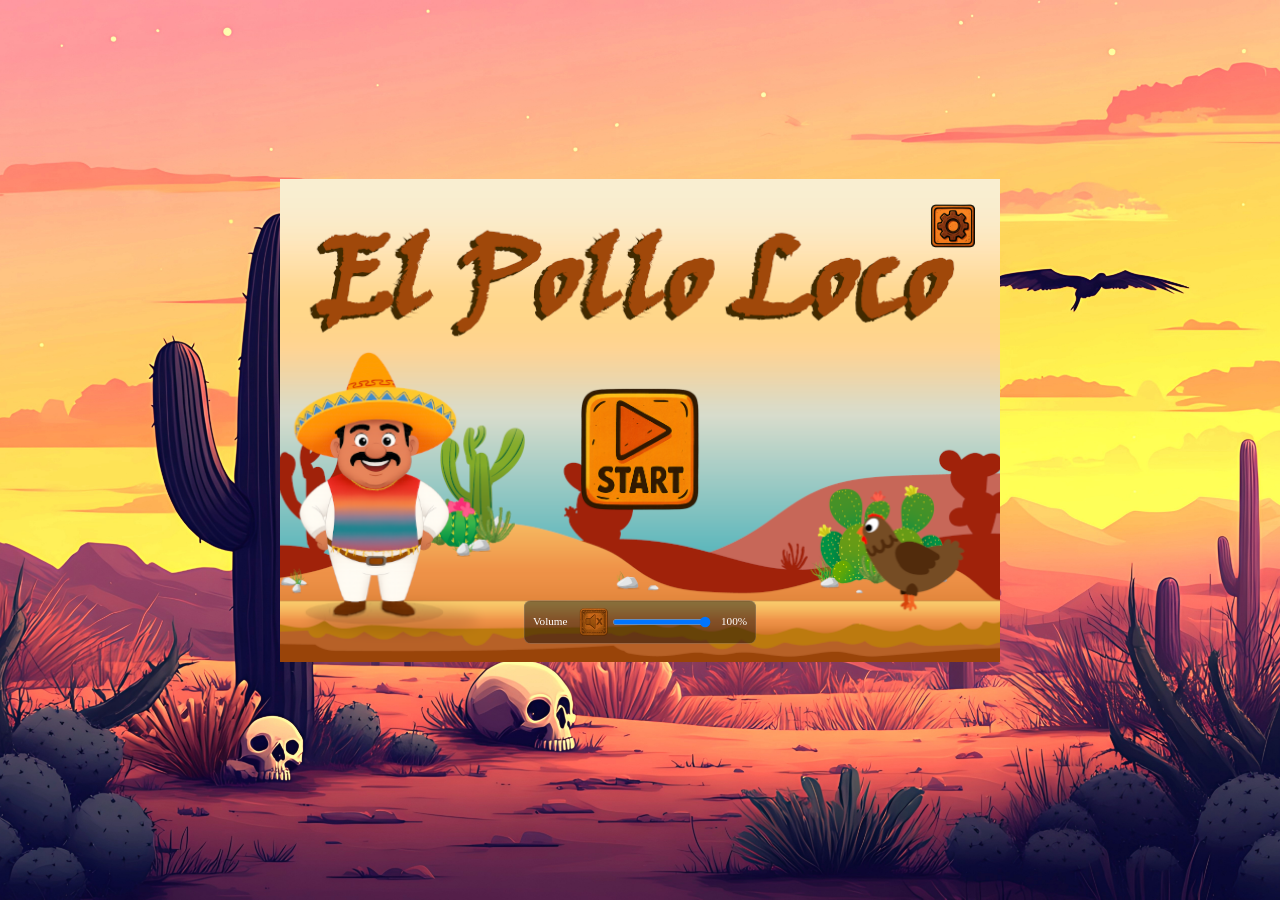
==== index.html @ e1d9c1ba "feat: responsiveness and touch-buttons added and implemented" ====
<!DOCTYPE html>
<html lang="de">
  <head>
    <meta charset="UTF-8" />
    <meta name="viewport" content="width=device-width, initial-scale=1.0" />
    <title>El Pollo Loco</title>
    <link rel="stylesheet" href="./style.css" />
    <link rel="stylesheet" href="./styles/assets.css" />
    <link rel="stylesheet" href="./styles/standard.css" />
    <link rel="stylesheet" href="./styles/fonts.css" />
    <link rel="shortcut icon" href="/assets/icons/pepe.png" type="image/x-icon" />

    <script defer src="./classes/drawable-objects.class.js"></script>
    <script defer src="./classes/movable-objects.class.js"></script>

    <script defer src="./classes/status-bar.class.js"></script>
    <script defer src="./classes/bottle-bar.class.js"></script>
    <script defer src="./classes/coin-hud.class.js"></script>
    <script defer src="./classes/boss-health-bar.class.js"></script>

    <script defer src="./classes/background-objects.class.js"></script>
    <script defer src="./classes/cloud.class.js"></script>
    <script defer src="./classes/birds.class.js"></script>

    <script defer src="./classes/warning-sign.class.js"></script>
    <script defer src="./classes/adventure-sign.class.js"></script>
    <script defer src="./classes/keep-going-sign.class.js"></script>
    <script defer src="./classes/wheel1.class.js"></script>
    <script defer src="./classes/wheel2.class.js"></script>
    <script defer src="./classes/wheelbarrow.class.js"></script>
    <script defer src="./classes/barrel.class.js"></script>
    <script defer src="./classes/lantern-small.class.js"></script>
    <script defer src="./classes/lantern-big.class.js"></script>
    <script defer src="./classes/lantern-big-foreground.class.js"></script>
    <script defer src="./classes/guitar.class.js"></script>
    <script defer src="./classes/skull.class.js"></script>
    <script defer src="./classes/big-sign-legend.class.js"></script>
    <script defer src="./classes/saloon.class.js"></script>

    <script defer src="./classes/character.class.js"></script>
    <script defer src="./classes/chicken.class.js"></script>
    <script defer src="./classes/chick.class.js"></script>
    <script defer src="./classes/endboss.class.js"></script>

    <script defer src="./classes/bottles.class.js"></script>
    <script defer src="./classes/coins.class.js"></script>
    <script defer src="./classes/throwable-objects.class.js"></script>

    <script defer src="./classes/level.class.js"></script>
    <script defer src="./levels/level1.js"></script>

    <script defer src="./classes/world.class.js"></script>
    <script defer src="./classes/keyboard.class.js"></script>
    <script defer src="./script.js"></script>
  </head>
  <body onload="init()">
    <main>
      <div class="canvas_container">
        <canvas id="canvas" width="720" height="480"></canvas>

        <button id="btn-settings-fab" class="settings-fab" aria-label="Settings">
          <img src="assets/buttons/settings.png" alt="Settings" />
        </button>

        <section id="overlay-1" class="overlay_1">
          <div class="overlay-inner">
            <div class="menu-buttons">
              <img id="btn-start" class="menu-btn" src="assets/buttons/start.png" alt="Start" />
            </div>

            <div class="volume-block">
              <span>Volume</span
              ><button id="btn-mute" class="mute-btn" aria-label="Mute/Unmute">
                <img id="icon-mute" src="assets/buttons/mute-off.png" alt="Mute" />
              </button>
              <input id="volume-slider" type="range" min="0" max="100" step="1" />
              <span id="volume-value">100%</span>
            </div>
          </div>
        </section>

        <section id="overlay-settings" class="overlay_settings hidden">
          <div class="settings-inner">
            <h2>Einstellungen</h2>

            <div id="back-row" class="settings-row1 hidden">
              <button id="btn-back-start" class="settings-action">Zurück zum Start</button>
            </div>
            <div class="settings-row">
              <a href="./datenschutz.html" target="_blank" rel="noopener">Datenschutz</a>
              <a href="./impressum.html" target="_blank" rel="noopener">Impressum</a>
            </div>

            <div class="settings-row">
              <button id="btn-close-settings" class="settings-action">Zurück zum Spiel</button>
            </div>
          </div>
        </section>
        <section id="overlay-result" class="overlay_result hidden">
          <div class="result-inner">
            <img id="result-img" alt="Result" />
          </div>
        </section>
        <section id="overlay-rotate" class="overlay_rotate hidden" aria-hidden="true">
          <div class="rotate-inner"></div>
        </section>

        <div id="overlay-buttons" class="hidden">
          <div class="buttons-left">
            <button id="button-left"><img src="assets/buttons/left.png" alt="Move right button" /></button>
            <button id="button-right"><img src="assets/buttons/right.png" alt="Move left button" /></button>
          </div>
          <div class="buttons-right">
            <button id="button-jump"><img src="assets/buttons/jump.png" alt="Jump button" /></button>
            <button id="button-throw"><img src="assets/buttons/throw.png" alt="Throw bottles button" /></button>
          </div>
        </div>
      </div>
      <section class="rotate-overlay" aria-hidden="true">Bitte Gerät drehen</section>
    </main>
  </body>
</html>
---- style.css ----
.main_content_container {
  margin-top: 100px;
  margin-bottom: 60px;
  max-width: 1920px;
}

.impressum_data_protection_container {
  padding: 30px;
  background-color: rgb(148, 111, 1);
}

.nav_content {
  max-width: 1920px;
  width: 100%;
  margin: 0 auto;
  display: flex;
  flex-direction: column;
  padding-left: clamp(5px, 3vw, 40px);
  padding-right: clamp(5px, 3vw, 40px);
}

.footer_content {
  max-width: 1920px;
  width: 100%;
  margin: 0 auto;
  display: flex;
  justify-content: space-between;
  align-items: center;
  padding-left: clamp(5px, 3vw, 40px);
  padding-right: clamp(5px, 3vw, 40px);
}

.footer_links {
  display: flex;
  flex-direction: column;
}

.canvas_container {
  position: relative;
}

.overlay_1 {
  position: absolute;
  inset: 0;
  background: url("assets/imgs/5_background/start-background.png");
  background-position: center;
  background-size: 101%;
  z-index: 5;
}

.overlay_1::before {
  content: "";
  position: absolute;
  inset: 0;
}

.overlay-inner {
  position: relative;
  z-index: 1;
  width: 100%;
  height: 100%;
  display: flex;
  flex-direction: column;
  align-items: center;
  justify-content: center;
}

.menu-buttons {
  display: flex;
  align-items: center;
  justify-content: center;
}

.menu-btn {
  margin-top: 200px;
  width: 120px;
  height: auto;
  cursor: pointer;
  user-select: none;
  transition: transform 120ms ease, filter 120ms ease;
}
.menu-btn:hover {
  transform: scale(1.02);
  filter: brightness(1.1);
}
.menu-btn:active {
  transform: translateY(0);
  filter: brightness(0.95);
}

.volume-block {
  display: flex;
  align-items: center;
  gap: 2px;
  padding: 10px 12px;
  background: rgba(0, 0, 0, 0.45);
  border: 1px solid rgba(255, 255, 255, 0.2);
  border-radius: 10px;
  color: #fff;
  font-family: var(--hud-font, "Rye", "Rockwell", serif);
  margin-top: 80px;
  display: inline-flex; /* sorgt für korrektes Zentrieren */
  transform: scale(0.7); /* 50% Größe */
  transform-origin: center;
}

.volume-block > span:first-child {
  min-width: 70px;
  text-align: left;
}

#volume-slider {
  flex: 1 1 2200px;
  min-width: 140px;
}

.hidden {
  display: none;
}

.settings-btn {
  position: absolute;
  top: 12px;
  right: 12px;
  z-index: 8;
  width: 40px;
  height: 40px;
  border: none;
  border-radius: 10px;
  background: rgba(0, 0, 0, 0.45);
  color: #fff;
  font-size: 20px;
  line-height: 40px;
  cursor: pointer;
  display: flex;
  align-items: center;
  justify-content: center;
  transition: transform 0.12s ease, filter 0.12s ease, background 0.12s ease;
}

.settings-btn:hover {
  transform: translateY(-1px);
  filter: brightness(1.1);
}

.settings-btn:active {
  transform: scale(1.05);
  filter: brightness(0.95);
}

.settings-btn img {
  width: 100%;
  height: 100%;
  object-fit: contain;
}

.settings-inner {
  min-width: 260px;
  display: flex;
  flex-direction: column;
  gap: 12px;
  align-items: center;
  padding: 16px 18px;
  background: rgba(0, 0, 0, 0.7);
  border: 1px solid rgba(255, 255, 255, 0.2);
  border-radius: 12px;
  color: #fff;
  font-family: var(--hud-font, "Rye", "Rockwell", serif);
}

.menu-link {
  width: 100%;
  padding: 10px 14px;
  border: 1px solid rgba(255, 255, 255, 0.25);
  border-radius: 10px;
  background: rgba(255, 255, 255, 0.08);
  color: #fff;
  cursor: pointer;
  text-align: center;
}
.menu-link.subtle {
  background: transparent;
  border-color: rgba(255, 255, 255, 0.15);
}
.menu-link:hover {
  filter: brightness(1.1);
}

.legal-links {
  display: flex;
  gap: 12px;
  align-items: center;
  justify-content: center;
}
.legal-links a {
  color: #fff;
  text-decoration: underline;
  opacity: 0.9;
}
.legal-links a:hover {
  opacity: 1;
}

.settings-fab {
  position: absolute;
  top: 22px;
  right: 22px;
  width: 50px;
  height: 50px;
  padding: 0;
  border: none;
  background: transparent;
  cursor: pointer;
  z-index: 25;
}

.settings-fab:hover {
  transform: scale(1.05);
  filter: brightness(1.1);
}

.settings-fab img {
  width: 100%;
  height: 100%;
  display: block;
  pointer-events: none;
}

.overlay_settings {
  position: absolute;
  inset: 0;
  display: grid;
  place-items: center;
  background: rgba(0, 0, 0, 0.45);
  z-index: 40;
}
.overlay_settings.hidden {
  display: none;
}

.settings-inner {
  background-image: url("assets/imgs/extras/setting-background.png");
  min-width: 280px;
  padding: 16px 18px;
  border-radius: 12px;
  background: rgba(20, 18, 16, 0.85);
  color: #fff;
  border: 1px solid rgba(255, 255, 255, 0.15);
  font-family: var(--hud-font, "Rye", "Rockwell", serif);
  display: grid;
  gap: 12px;
}

.settings-row {
  display: flex;
  gap: 16px;
  justify-content: center;
}

.settings-row button:hover {
  transform: scale(1.05);
}

.settings-row1 button:hover {
  transform: scale(1.05);
}

.settings-row1 {
  display: flex;
  flex-direction: column;
  gap: 16px;
  justify-content: center;
  align-items: center;
}

.settings-action {
  padding: 8px 14px;
  border-radius: 10px;
  border: 1px solid rgba(255, 255, 255, 0.2);
  background: rgba(255, 255, 255, 0.06);
  color: #fff;
  cursor: pointer;
}
.hidden {
  display: none;
}

.overlay_result {
  position: absolute;
  inset: 0;
  display: grid;
  place-items: center;
  z-index: 999;
  pointer-events: none;
  background: rgba(0, 0, 0, 0.25);
}

.overlay_result .result-inner {
  display: grid;
  place-items: center;
}

.overlay_result .result-inner img {
  width: 0;
  opacity: 0;
  transform: scale(0.6);
}

.overlay_result.show .result-inner img {
  width: 420px;
  max-width: 80vw;
  height: auto;
  animation: result-pop 320ms ease-out forwards;
}

@keyframes result-pop {
  0% {
    opacity: 0;
    transform: scale(0.6);
  }
  60% {
    opacity: 1;
    transform: scale(1.06);
  }
  100% {
    opacity: 1;
    transform: scale(1);
  }
}

.hidden {
  display: none !important;
}

.mute-btn {
  width: 40px;
  height: 40px;
  background: transparent;
  border: none;
  padding: 0;
  display: grid;
  place-items: center;
  cursor: pointer;
  transition: transform 120ms ease, filter 120ms ease;
}

.mute-btn:hover {
  transform: translateY(-1px);
  filter: brightness(1.1);
}
.mute-btn:active {
  transform: translateY(0);
  filter: brightness(0.95);
}

.mute-btn img {
  width: 30px;
  height: 30px;
  transform: scale(1.6);
  margin-right: 18px;
  transform-origin: center;
  pointer-events: none;
}

#volume-value {
  min-width: 50px;
  text-align: right;
}

#overlay-buttons {
  display: flex;
  flex-direction: row;
  justify-content: space-between;
  align-items: flex-end;
  position: absolute;
  top: 0;
  left: 0;
  width: 100%;
  height: 100%;
  z-index: 11;
}

.buttons-left {
  display: flex;
  flex-direction: row;
  align-items: center;
  justify-content: flex-start;
  padding-left: 30px;
  gap: 40px;
  opacity: 0.5;
}

.buttons-right {
  display: flex;
  flex-direction: row;
  align-items: center;
  justify-content: flex-end;
  padding-right: 48px;
  gap: 40px;
  opacity: 0.5;
}

/* --- Rotate-Hinweis (nur auf Touch-Geräten im Hochformat) --- */
.rotate-overlay {
  display: none;
}

/* Portrait: nur der Dreh-Hinweis, Spiel ausblenden */
@media (orientation: portrait) and (max-width: 1024px) {
  .rotate-overlay {
    position: fixed;
    inset: 0;
    display: flex;
    align-items: center;
    justify-content: center;
    padding: 24px;
    background: #000;
    color: #fff;
    z-index: 10000;
    text-align: center;
    font-family: var(--hud-font, "Rye", "Rockwell", serif);
    font-size: clamp(18px, 4vw, 28px);
  }
  .canvas_container {
    display: none !important;
  }
}

/* Landscape (Mobile/Tablet): Vollbild quetschen */
@media (orientation: landscape) and (max-width: 1024px) {
  html,
  body {
    margin: 0;
    height: 100%;
    overflow: hidden;
    background: #000;
  }

  .canvas_container {
    position: fixed;
    inset: 0;
    display: grid;
    place-items: center;
    background: #000;
  }

  /* Canvas vollflächig (verzerren erlaubt) */
  #canvas {
    width: 100vw;
    height: 100vh;
    display: block;
    object-fit: fill;
  }

  /* Start-Overlay vollflächig + Hintergrund STRETCHEN */
  .overlay_1 {
    position: absolute;
    inset: 0;
    background-size: 100% 100%; /* statt 101% -> wirklich „reinquetschen“ */
  }

  /* UI im Start-Overlay proportional STRETCHEN auf 720x480-Layout */
  .overlay-inner {
    transform-origin: center;
    transform: scaleX(calc(100vw / 720)) scaleY(calc(100vh / 480));
  }

  /* Settings-/Result-Overlays deckungsgleich zum Canvas */
  .overlay_settings,
  .overlay_result {
    position: absolute;
    inset: 0;
  }
}

#overlay-buttons button {
  touch-action: none;
  user-select: none;
}
---- styles/assets.css ----
h1 {
  text-align: center;
}

h2 {
  text-align: center;
}

.nav_content p {
  color: white;
}

.footer_content p,
.footer_content a {
  color: white;
}

.impressum_data_protection_container h2 {
  margin-top: 50px;
  margin-bottom: 20px;
}

.impressum_data_protection_container h3 {
  margin-top: 50px;
  margin-bottom: 20px;
}

#overlay-buttons button {
  width: 55px;
  height: 55px;
  background: transparent;
  border: none;
}

#overlay-buttons img {
  width: 55px;
  height: 55px;
  cursor: pointer;
}

#overlay-buttons img:hover {
  transform: scale(1.1);
}

#button-left,
#button-throw {
  margin-bottom: 50px;
}
---- styles/standard.css ----
* {
  box-sizing: border-box;
  margin: 0;
  scroll-behavior: smooth;
}

body {
  background-image: url(../assets/imgs/5_background/big-background.jpg);
  background-size: cover;
  background-position: center;
  margin: 0;
  display: flex;
  min-height: 100vh;
  display: flex;
  flex-direction: column;
  justify-content: center;
  align-items: center;
  padding-bottom: 60px;
  font-family: "ubuntu", sans-serif;
}

a {
  text-decoration: none;
  color: rgb(255, 255, 255);
}

a:hover {
  text-decoration: underline;
}

nav {
  display: flex;
  position: fixed;
  justify-content: space-between;
  align-items: center;
  width: 100%;
  top: 0;
  left: 0;
  right: 0;
  height: 60px;
  z-index: 10;
  background-color: rgb(125, 71, 0);
}

footer {
  display: flex;
  position: fixed;
  width: 100%;
  bottom: 0;
  left: 0;
  right: 0;
  height: 60px;
  z-index: 10;
  background-color: rgb(125, 71, 0);
}

canvas {
  background-color: black;
}
---- styles/fonts.css ----
@font-face {
  font-family: "ubuntu";
  src: url("../assets/fonts/ubuntu_regular.ttf") format("truetype");
  font-weight: normal;
  font-style: normal;
}
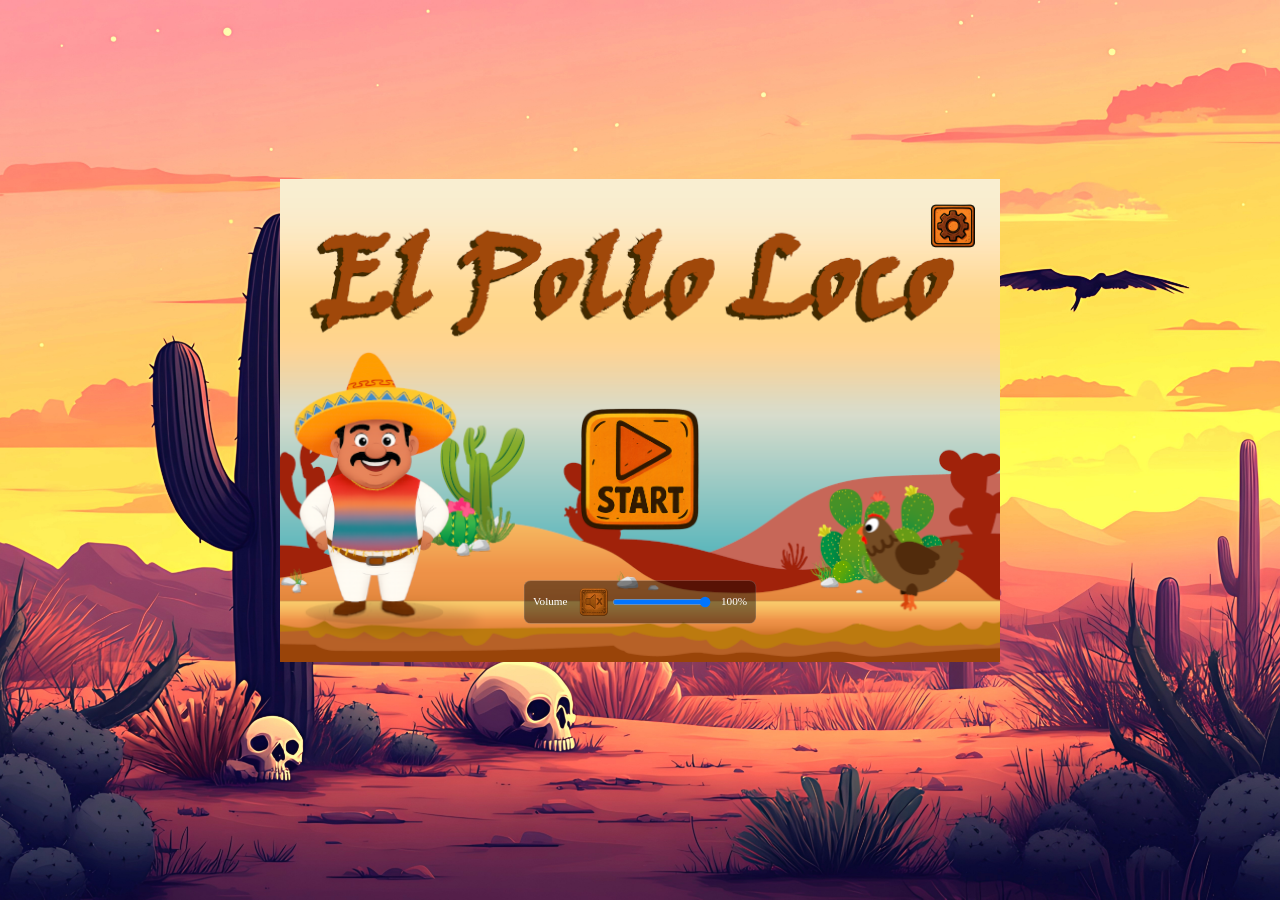
==== commit 35f69c07: "refactor and feat: add docu (JSDoc) for all scripts and classes and cleaned the code." ====
--- a/index.html
+++ b/index.html
@@ -57,17 +57,14 @@
     <main>
       <div class="canvas_container">
         <canvas id="canvas" width="720" height="480"></canvas>
-
         <button id="btn-settings-fab" class="settings-fab" aria-label="Settings">
           <img src="assets/buttons/settings.png" alt="Settings" />
         </button>
-
         <section id="overlay-1" class="overlay_1">
           <div class="overlay-inner">
             <div class="menu-buttons">
               <img id="btn-start" class="menu-btn" src="assets/buttons/start.png" alt="Start" />
             </div>
-
             <div class="volume-block">
               <span>Volume</span
               ><button id="btn-mute" class="mute-btn" aria-label="Mute/Unmute">
@@ -78,11 +75,9 @@
             </div>
           </div>
         </section>
-
         <section id="overlay-settings" class="overlay_settings hidden">
           <div class="settings-inner">
             <h2>Einstellungen</h2>
-
             <div id="back-row" class="settings-row1 hidden">
               <button id="btn-back-start" class="settings-action">Zurück zum Start</button>
             </div>
@@ -104,7 +99,6 @@
         <section id="overlay-rotate" class="overlay_rotate hidden" aria-hidden="true">
           <div class="rotate-inner"></div>
         </section>
-
         <div id="overlay-buttons" class="hidden">
           <div class="buttons-left">
             <button id="button-left"><img src="assets/buttons/left.png" alt="Move right button" /></button>
--- a/style.css
+++ b/style.css
@@ -98,7 +98,7 @@
   border-radius: 10px;
   color: #fff;
   font-family: var(--hud-font, "Rye", "Rockwell", serif);
-  margin-top: 80px;
+  margin-top: 40px;
   display: inline-flex; /* sorgt für korrektes Zentrieren */
   transform: scale(0.7); /* 50% Größe */
   transform-origin: center;
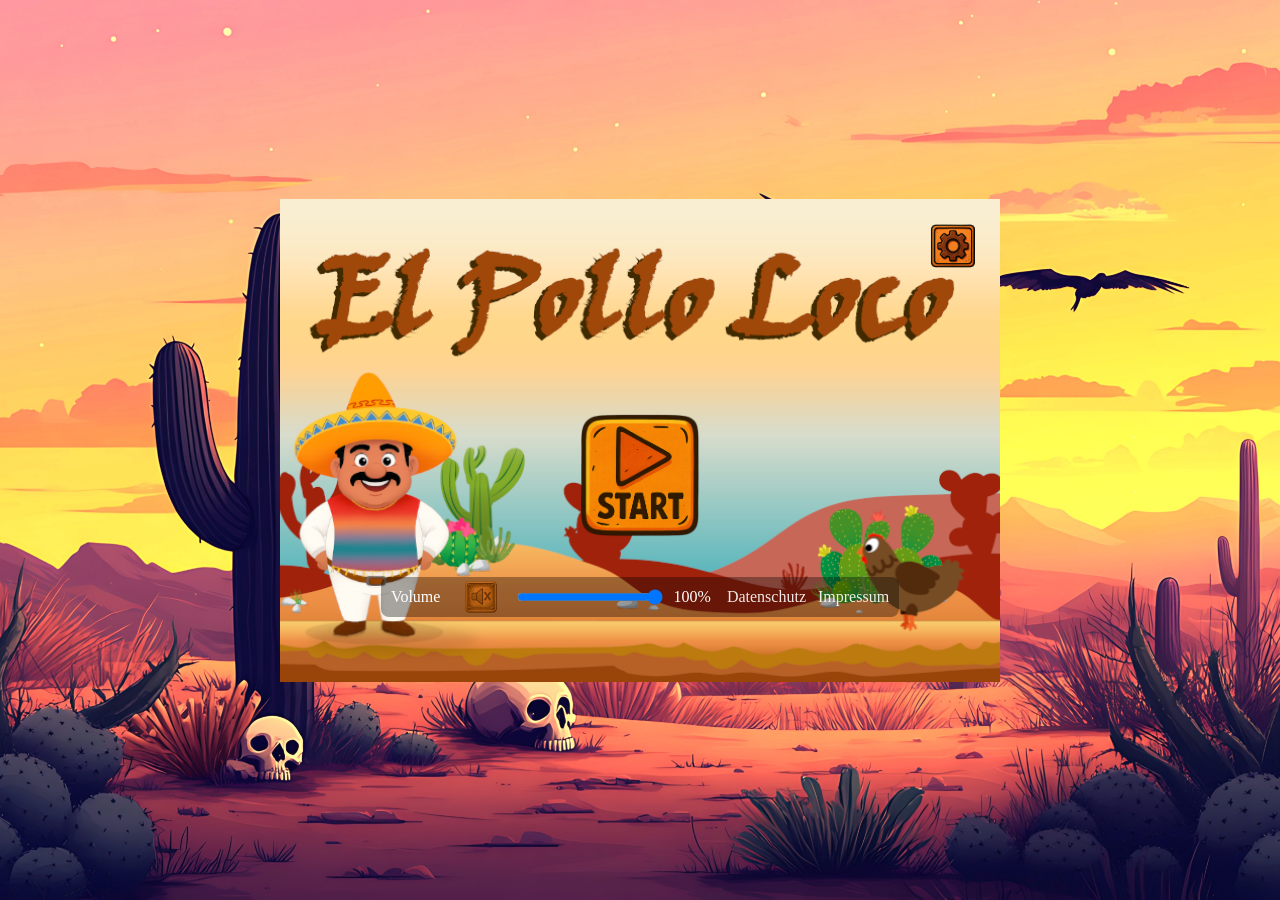
==== commit 103b9a9b: "feat: better collision checking between character and enemies and compl. world freezes after win/los" ====
--- a/index.html
+++ b/index.html
@@ -8,7 +8,7 @@
     <link rel="stylesheet" href="./styles/assets.css" />
     <link rel="stylesheet" href="./styles/standard.css" />
     <link rel="stylesheet" href="./styles/fonts.css" />
-    <link rel="shortcut icon" href="/assets/icons/pepe.png" type="image/x-icon" />
+    <link rel="shortcut icon" href="./assets/icons/pepe.png" type="image/x-icon" />
 
     <script defer src="./classes/drawable-objects.class.js"></script>
     <script defer src="./classes/movable-objects.class.js"></script>
@@ -65,13 +65,19 @@
             <div class="menu-buttons">
               <img id="btn-start" class="menu-btn" src="assets/buttons/start.png" alt="Start" />
             </div>
-            <div class="volume-block">
-              <span>Volume</span
-              ><button id="btn-mute" class="mute-btn" aria-label="Mute/Unmute">
-                <img id="icon-mute" src="assets/buttons/mute-off.png" alt="Mute" />
-              </button>
-              <input id="volume-slider" type="range" min="0" max="100" step="1" />
-              <span id="volume-value">100%</span>
+            <div class="controls-row">
+              <div class="volume-block">
+                <span>Volume</span>
+                <button id="btn-mute" class="mute-btn" aria-label="Mute/Unmute">
+                  <img id="icon-mute" src="assets/buttons/mute-off.png" alt="Mute" />
+                </button>
+                <input id="volume-slider" type="range" min="0" max="100" step="1" />
+                <span id="volume-value">100%</span>
+              </div>
+              <nav class="legal-links" aria-label="Rechtliches">
+                <a href="./datenschutz.html" target="_blank" rel="noopener">Datenschutz</a>
+                <a href="./impressum.html" target="_blank" rel="noopener">Impressum</a>
+              </nav>
             </div>
           </div>
         </section>
@@ -81,24 +87,29 @@
             <div id="back-row" class="settings-row1 hidden">
               <button id="btn-back-start" class="settings-action">Zurück zum Start</button>
             </div>
-            <div class="settings-row">
-              <a href="./datenschutz.html" target="_blank" rel="noopener">Datenschutz</a>
-              <a href="./impressum.html" target="_blank" rel="noopener">Impressum</a>
-            </div>
+
+            <!-- LEGAL-LINKS WAREN HIER – sind jetzt neben dem Volume-Block -->
 
             <div class="settings-row">
               <button id="btn-close-settings" class="settings-action">Zurück zum Spiel</button>
             </div>
           </div>
         </section>
+
         <section id="overlay-result" class="overlay_result hidden">
           <div class="result-inner">
             <img id="result-img" alt="Result" />
+            <div class="result-actions">
+              <button id="btn-result-restart" class="settings-action">Level neu starten</button>
+              <button id="btn-result-start" class="settings-action">Zurück zum Start</button>
+            </div>
           </div>
         </section>
+
         <section id="overlay-rotate" class="overlay_rotate hidden" aria-hidden="true">
           <div class="rotate-inner"></div>
         </section>
+
         <div id="overlay-buttons" class="hidden">
           <div class="buttons-left">
             <button id="button-left"><img src="assets/buttons/left.png" alt="Move right button" /></button>
@@ -110,7 +121,9 @@
           </div>
         </div>
       </div>
+
       <section class="rotate-overlay" aria-hidden="true">Bitte Gerät drehen</section>
     </main>
+     
   </body>
 </html>
--- a/style.css
+++ b/style.css
@@ -7,32 +7,6 @@
 .impressum_data_protection_container {
   padding: 30px;
   background-color: rgb(148, 111, 1);
-}
-
-.nav_content {
-  max-width: 1920px;
-  width: 100%;
-  margin: 0 auto;
-  display: flex;
-  flex-direction: column;
-  padding-left: clamp(5px, 3vw, 40px);
-  padding-right: clamp(5px, 3vw, 40px);
-}
-
-.footer_content {
-  max-width: 1920px;
-  width: 100%;
-  margin: 0 auto;
-  display: flex;
-  justify-content: space-between;
-  align-items: center;
-  padding-left: clamp(5px, 3vw, 40px);
-  padding-right: clamp(5px, 3vw, 40px);
-}
-
-.footer_links {
-  display: flex;
-  flex-direction: column;
 }
 
 .canvas_container {
@@ -72,7 +46,7 @@
 }
 
 .menu-btn {
-  margin-top: 200px;
+  margin-top: 150px;
   width: 120px;
   height: auto;
   cursor: pointer;
@@ -88,20 +62,26 @@
   filter: brightness(0.95);
 }
 
+.controls-row {
+  display: flex;
+  flex-direction: row;
+  align-items: center;
+  gap: 16px;
+  margin-top: 40px;
+  background-color: rgba(0, 0, 0, 0.35);
+  padding-right: 10px;
+  padding-left: 10px;
+  border-radius: 8px;
+}
+
 .volume-block {
   display: flex;
   align-items: center;
-  gap: 2px;
-  padding: 10px 12px;
-  background: rgba(0, 0, 0, 0.45);
-  border: 1px solid rgba(255, 255, 255, 0.2);
-  border-radius: 10px;
-  color: #fff;
+  gap: 8px;
+  color: #ffffff;
   font-family: var(--hud-font, "Rye", "Rockwell", serif);
-  margin-top: 40px;
-  display: inline-flex; /* sorgt für korrektes Zentrieren */
-  transform: scale(0.7); /* 50% Größe */
-  transform-origin: center;
+  flex: 1 1 auto;
+  min-width: 320px;
 }
 
 .volume-block > span:first-child {
@@ -110,7 +90,7 @@
 }
 
 #volume-slider {
-  flex: 1 1 2200px;
+  flex: 1 1 240px;
   min-width: 140px;
 }
 
@@ -190,15 +170,21 @@
   display: flex;
   gap: 12px;
   align-items: center;
-  justify-content: center;
-}
+  white-space: nowrap;
+  flex: 0 0 auto;
+  color: #fff;
+  font-family: var(--hud-font, "Rye", "Rockwell", serif);
+}
+
 .legal-links a {
-  color: #fff;
-  text-decoration: underline;
+  color: #ffffff;
+
   opacity: 0.9;
 }
+
 .legal-links a:hover {
   opacity: 1;
+  text-decoration: underline;
 }
 
 .settings-fab {
@@ -276,8 +262,8 @@
 .settings-action {
   padding: 8px 14px;
   border-radius: 10px;
-  border: 1px solid rgba(255, 255, 255, 0.2);
-  background: rgba(255, 255, 255, 0.06);
+  border: 1px solid rgba(255, 255, 255, 0.25);
+  background: rgba(0, 0, 0, 0.26);
   color: #fff;
   cursor: pointer;
 }
@@ -354,8 +340,8 @@
 }
 
 .mute-btn img {
-  width: 30px;
-  height: 30px;
+  width: 24px;
+  height: 24px;
   transform: scale(1.6);
   margin-right: 18px;
   transform-origin: center;
@@ -363,7 +349,7 @@
 }
 
 #volume-value {
-  min-width: 50px;
+  min-width: 40px;
   text-align: right;
 }
 
@@ -400,12 +386,10 @@
   opacity: 0.5;
 }
 
-/* --- Rotate-Hinweis (nur auf Touch-Geräten im Hochformat) --- */
 .rotate-overlay {
   display: none;
 }
 
-/* Portrait: nur der Dreh-Hinweis, Spiel ausblenden */
 @media (orientation: portrait) and (max-width: 1024px) {
   .rotate-overlay {
     position: fixed;
@@ -426,7 +410,6 @@
   }
 }
 
-/* Landscape (Mobile/Tablet): Vollbild quetschen */
 @media (orientation: landscape) and (max-width: 1024px) {
   html,
   body {
@@ -444,7 +427,6 @@
     background: #000;
   }
 
-  /* Canvas vollflächig (verzerren erlaubt) */
   #canvas {
     width: 100vw;
     height: 100vh;
@@ -452,20 +434,17 @@
     object-fit: fill;
   }
 
-  /* Start-Overlay vollflächig + Hintergrund STRETCHEN */
   .overlay_1 {
     position: absolute;
     inset: 0;
-    background-size: 100% 100%; /* statt 101% -> wirklich „reinquetschen“ */
-  }
-
-  /* UI im Start-Overlay proportional STRETCHEN auf 720x480-Layout */
+    background-size: 100% 100%;
+  }
+
   .overlay-inner {
     transform-origin: center;
     transform: scaleX(calc(100vw / 720)) scaleY(calc(100vh / 480));
   }
 
-  /* Settings-/Result-Overlays deckungsgleich zum Canvas */
   .overlay_settings,
   .overlay_result {
     position: absolute;
@@ -477,3 +456,17 @@
   touch-action: none;
   user-select: none;
 }
+
+.overlay_result.show {
+  pointer-events: auto;
+}
+
+.result-actions {
+  display: flex;
+  gap: 12px;
+  margin-top: 12px;
+}
+
+.result-actions .settings-action:hover {
+  transform: scale(1.05);
+}
--- a/styles/assets.css
+++ b/styles/assets.css
@@ -4,15 +4,6 @@
 
 h2 {
   text-align: center;
-}
-
-.nav_content p {
-  color: white;
-}
-
-.footer_content p,
-.footer_content a {
-  color: white;
 }
 
 .impressum_data_protection_container h2 {
--- a/styles/standard.css
+++ b/styles/standard.css
@@ -15,7 +15,6 @@
   flex-direction: column;
   justify-content: center;
   align-items: center;
-  padding-bottom: 60px;
   font-family: "ubuntu", sans-serif;
 }
 
@@ -28,32 +27,6 @@
   text-decoration: underline;
 }
 
-nav {
-  display: flex;
-  position: fixed;
-  justify-content: space-between;
-  align-items: center;
-  width: 100%;
-  top: 0;
-  left: 0;
-  right: 0;
-  height: 60px;
-  z-index: 10;
-  background-color: rgb(125, 71, 0);
-}
-
-footer {
-  display: flex;
-  position: fixed;
-  width: 100%;
-  bottom: 0;
-  left: 0;
-  right: 0;
-  height: 60px;
-  z-index: 10;
-  background-color: rgb(125, 71, 0);
-}
-
 canvas {
   background-color: black;
 }
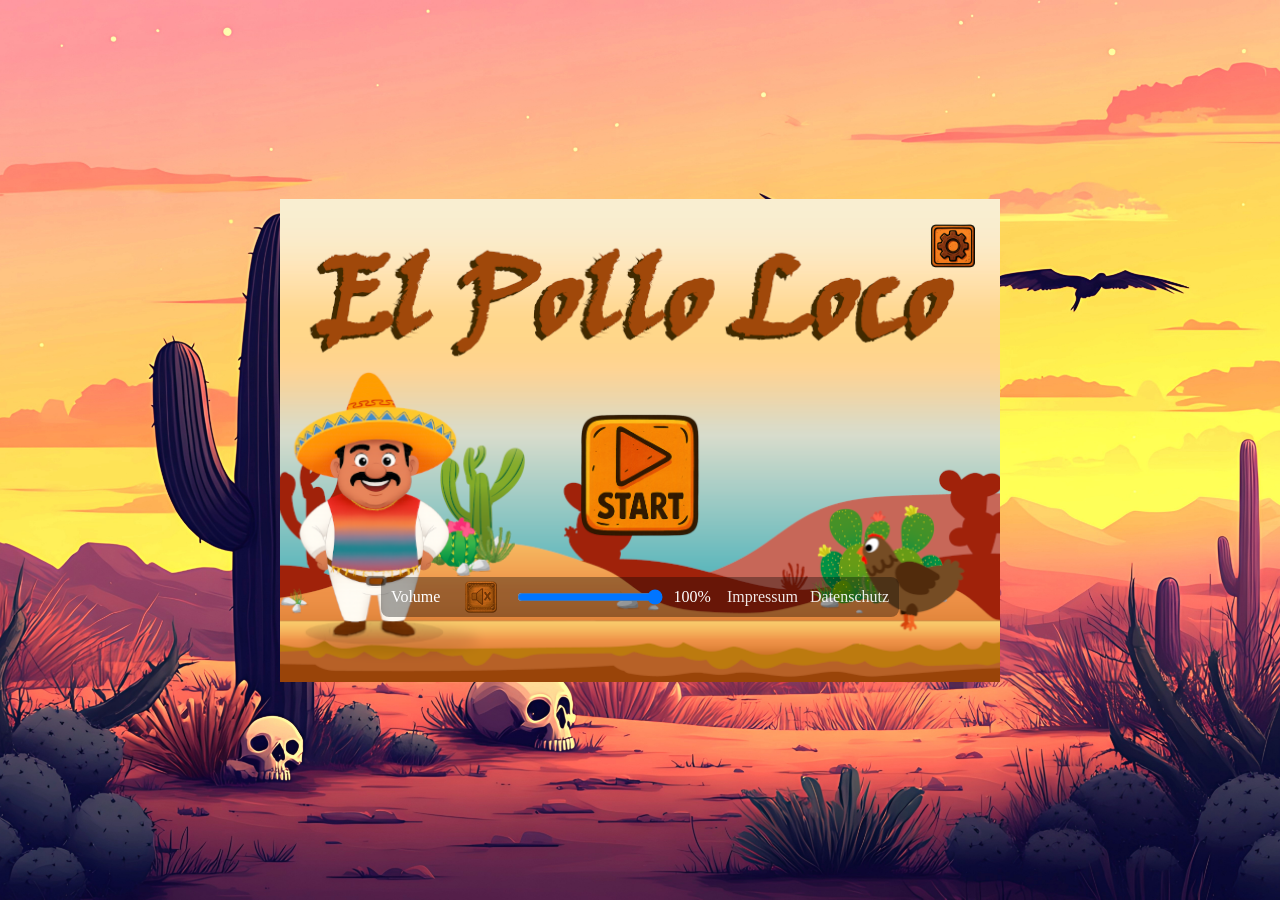
==== commit 5eb8c58d: "refactor: "script.js" cleaned up" ====
--- a/index.html
+++ b/index.html
@@ -8,7 +8,7 @@
     <link rel="stylesheet" href="./styles/assets.css" />
     <link rel="stylesheet" href="./styles/standard.css" />
     <link rel="stylesheet" href="./styles/fonts.css" />
-    <link rel="shortcut icon" href="./assets/icons/pepe.png" type="image/x-icon" />
+    <link rel="icon" type="image/png" href="./assets/icons/pepe.png" />
 
     <script defer src="./classes/drawable-objects.class.js"></script>
     <script defer src="./classes/movable-objects.class.js"></script>
@@ -50,7 +50,7 @@
     <script defer src="./levels/level1.js"></script>
 
     <script defer src="./classes/world.class.js"></script>
-    <script defer src="./classes/keyboard.class.js"></script>
+    <script defer src="./classes/gamekeyboard.class.js"></script>
     <script defer src="./script.js"></script>
   </head>
   <body onload="init()">
@@ -75,8 +75,8 @@
                 <span id="volume-value">100%</span>
               </div>
               <nav class="legal-links" aria-label="Rechtliches">
-                <a href="./datenschutz.html" target="_blank" rel="noopener">Datenschutz</a>
-                <a href="./impressum.html" target="_blank" rel="noopener">Impressum</a>
+                <a href="./impressum.html">Impressum</a>
+                <a href="./datenschutz.html">Datenschutz</a>
               </nav>
             </div>
           </div>
@@ -88,14 +88,20 @@
               <button id="btn-back-start" class="settings-action">Zurück zum Start</button>
             </div>
 
-            <!-- LEGAL-LINKS WAREN HIER – sind jetzt neben dem Volume-Block -->
-
             <div class="settings-row">
               <button id="btn-close-settings" class="settings-action">Zurück zum Spiel</button>
             </div>
           </div>
         </section>
-
+        <section id="overlay-legal" class="overlay_settings hidden" aria-modal="true" role="dialog">
+          <div class="settings-inner legal-inner">
+            <h2 id="legal-title">Rechtliches</h2>
+            <div id="legal-body" class="legal-body">Lädt…</div>
+            <div class="settings-row">
+              <button id="btn-legal-close" class="settings-action">Zurück</button>
+            </div>
+          </div>
+        </section>
         <section id="overlay-result" class="overlay_result hidden">
           <div class="result-inner">
             <img id="result-img" alt="Result" />
--- a/style.css
+++ b/style.css
@@ -229,9 +229,8 @@
   min-width: 280px;
   padding: 16px 18px;
   border-radius: 12px;
-  background: rgba(20, 18, 16, 0.85);
-  color: #fff;
-  border: 1px solid rgba(255, 255, 255, 0.15);
+  background: rgba(116, 33, 0, 0.705);
+  color: #e8c602;
   font-family: var(--hud-font, "Rye", "Rockwell", serif);
   display: grid;
   gap: 12px;
@@ -262,9 +261,8 @@
 .settings-action {
   padding: 8px 14px;
   border-radius: 10px;
-  border: 1px solid rgba(255, 255, 255, 0.25);
-  background: rgba(0, 0, 0, 0.26);
-  color: #fff;
+  background: rgba(116, 33, 0, 0.705);
+  color: #e8c602;
   cursor: pointer;
 }
 .hidden {
@@ -470,3 +468,21 @@
 .result-actions .settings-action:hover {
   transform: scale(1.05);
 }
+
+.legal-inner {
+  width: min(720px, 90vw);
+}
+
+.legal-body {
+  max-height: 60vh;
+  overflow: auto;
+  text-align: left;
+  line-height: 1.45;
+  padding: 12px;
+  border-radius: 8px;
+  background: rgba(0, 0, 0, 0.35);
+}
+.legal-body a {
+  color: #fff;
+  text-decoration: underline;
+}
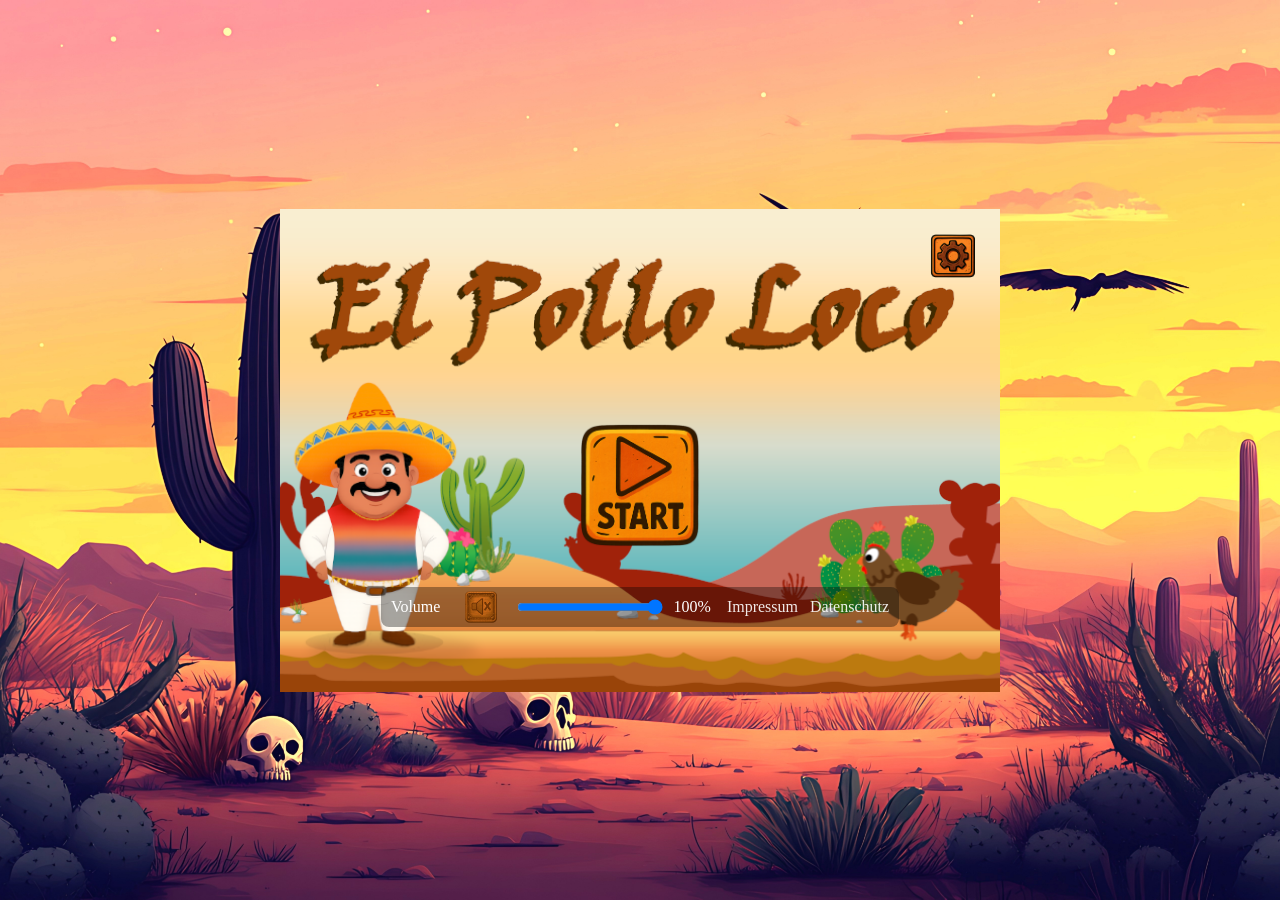
==== commit 137ed3db: "refactor: "index.html" cleaned up" ====
--- a/index.html
+++ b/index.html
@@ -9,19 +9,15 @@
     <link rel="stylesheet" href="./styles/standard.css" />
     <link rel="stylesheet" href="./styles/fonts.css" />
     <link rel="icon" type="image/png" href="./assets/icons/pepe.png" />
-
     <script defer src="./classes/drawable-objects.class.js"></script>
     <script defer src="./classes/movable-objects.class.js"></script>
-
     <script defer src="./classes/status-bar.class.js"></script>
     <script defer src="./classes/bottle-bar.class.js"></script>
     <script defer src="./classes/coin-hud.class.js"></script>
     <script defer src="./classes/boss-health-bar.class.js"></script>
-
     <script defer src="./classes/background-objects.class.js"></script>
     <script defer src="./classes/cloud.class.js"></script>
     <script defer src="./classes/birds.class.js"></script>
-
     <script defer src="./classes/warning-sign.class.js"></script>
     <script defer src="./classes/adventure-sign.class.js"></script>
     <script defer src="./classes/keep-going-sign.class.js"></script>
@@ -36,26 +32,22 @@
     <script defer src="./classes/skull.class.js"></script>
     <script defer src="./classes/big-sign-legend.class.js"></script>
     <script defer src="./classes/saloon.class.js"></script>
-
     <script defer src="./classes/character.class.js"></script>
     <script defer src="./classes/chicken.class.js"></script>
     <script defer src="./classes/chick.class.js"></script>
     <script defer src="./classes/endboss.class.js"></script>
-
     <script defer src="./classes/bottles.class.js"></script>
     <script defer src="./classes/coins.class.js"></script>
     <script defer src="./classes/throwable-objects.class.js"></script>
-
     <script defer src="./classes/level.class.js"></script>
     <script defer src="./levels/level1.js"></script>
-
     <script defer src="./classes/world.class.js"></script>
     <script defer src="./classes/gamekeyboard.class.js"></script>
     <script defer src="./script.js"></script>
   </head>
   <body onload="init()">
     <main>
-      <div class="canvas_container">
+      <div class="canvas_container" oncontextmenu="return false;">
         <canvas id="canvas" width="720" height="480"></canvas>
         <button id="btn-settings-fab" class="settings-fab" aria-label="Settings">
           <img src="assets/buttons/settings.png" alt="Settings" />
@@ -87,7 +79,6 @@
             <div id="back-row" class="settings-row1 hidden">
               <button id="btn-back-start" class="settings-action">Zurück zum Start</button>
             </div>
-
             <div class="settings-row">
               <button id="btn-close-settings" class="settings-action">Zurück zum Spiel</button>
             </div>
@@ -111,11 +102,9 @@
             </div>
           </div>
         </section>
-
         <section id="overlay-rotate" class="overlay_rotate hidden" aria-hidden="true">
           <div class="rotate-inner"></div>
         </section>
-
         <div id="overlay-buttons" class="hidden">
           <div class="buttons-left">
             <button id="button-left"><img src="assets/buttons/left.png" alt="Move right button" /></button>
@@ -127,9 +116,7 @@
           </div>
         </div>
       </div>
-
       <section class="rotate-overlay" aria-hidden="true">Bitte Gerät drehen</section>
     </main>
-     
   </body>
 </html>
--- a/style.css
+++ b/style.css
@@ -135,17 +135,17 @@
 }
 
 .settings-inner {
-  min-width: 260px;
-  display: flex;
+  background-image: url("assets/imgs/extras/setting-background.png");
+  min-width: 280px;
+  padding: 16px 18px;
+  background: rgba(116, 33, 0, 0.705);
+  color: #e8c602;
+  font-family: var(--hud-font, "Rye", "Rockwell", serif);
+  display: grid;
+  gap: 12px;
   flex-direction: column;
-  gap: 12px;
-  align-items: center;
-  padding: 16px 18px;
-  background: rgba(0, 0, 0, 0.7);
+  align-items: center;
   border: 1px solid rgba(255, 255, 255, 0.2);
-  border-radius: 12px;
-  color: #fff;
-  font-family: var(--hud-font, "Rye", "Rockwell", serif);
 }
 
 .menu-link {
@@ -222,18 +222,6 @@
 }
 .overlay_settings.hidden {
   display: none;
-}
-
-.settings-inner {
-  background-image: url("assets/imgs/extras/setting-background.png");
-  min-width: 280px;
-  padding: 16px 18px;
-  border-radius: 12px;
-  background: rgba(116, 33, 0, 0.705);
-  color: #e8c602;
-  font-family: var(--hud-font, "Rye", "Rockwell", serif);
-  display: grid;
-  gap: 12px;
 }
 
 .settings-row {
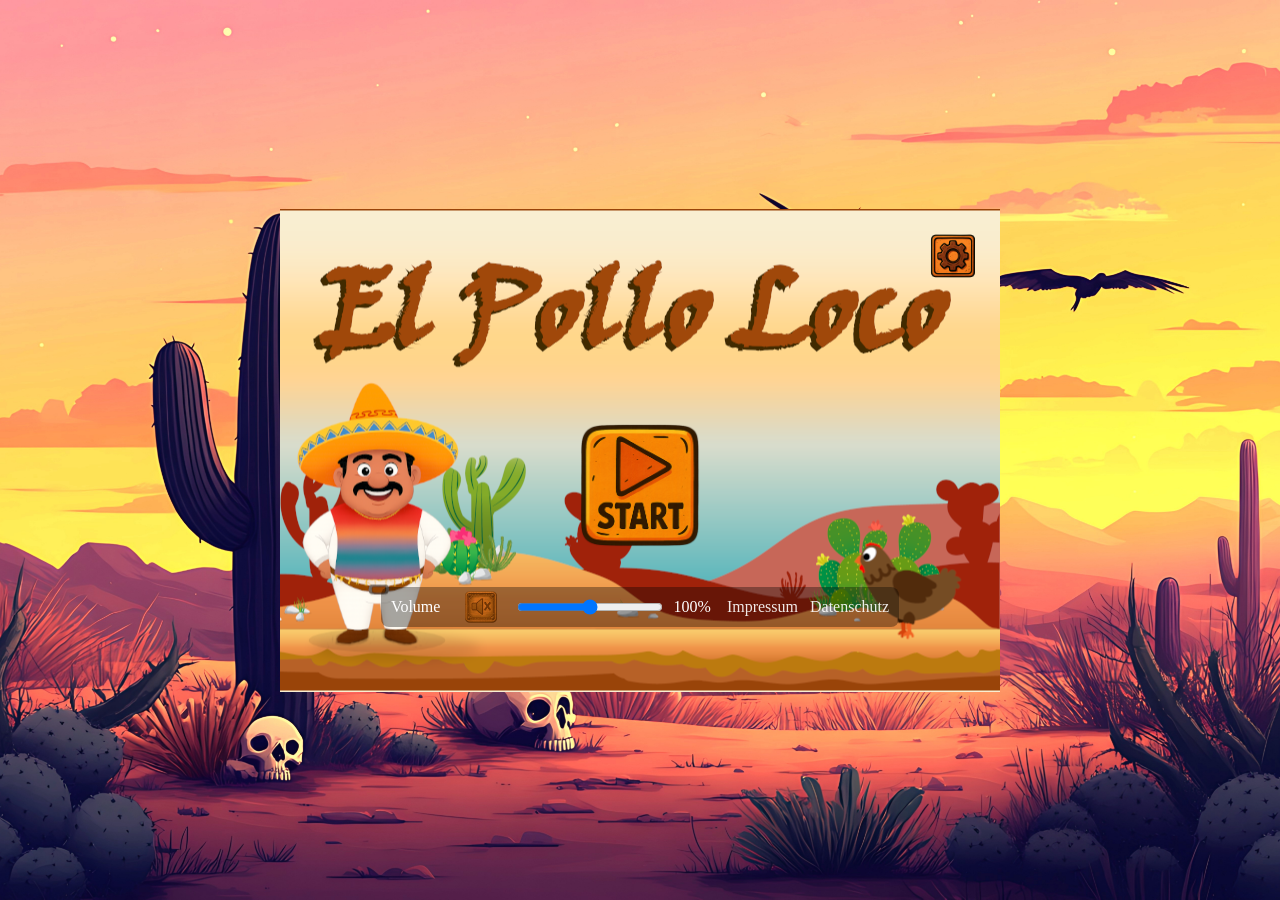
==== commit 0877b750: "feat: three new classes added, to make "world.class.js" shorter." ====
--- a/index.html
+++ b/index.html
@@ -41,6 +41,9 @@
     <script defer src="./classes/throwable-objects.class.js"></script>
     <script defer src="./classes/level.class.js"></script>
     <script defer src="./levels/level1.js"></script>
+    <script defer src="./classes/render-system.class.js"></script>
+    <script defer src="./classes/throw-system.class.js"></script>
+    <script defer src="./classes/collision-system.class.js"></script>
     <script defer src="./classes/world.class.js"></script>
     <script defer src="./classes/gamekeyboard.class.js"></script>
     <script defer src="./script.js"></script>
--- a/style.css
+++ b/style.css
@@ -18,7 +18,7 @@
   inset: 0;
   background: url("assets/imgs/5_background/start-background.png");
   background-position: center;
-  background-size: 101%;
+  background-size: 100%;
   z-index: 5;
 }
 
@@ -428,7 +428,7 @@
 
   .overlay-inner {
     transform-origin: center;
-    transform: scaleX(calc(100vw / 720)) scaleY(calc(100vh / 480));
+    transform: scaleX(calc(100dvw / 720)) scaleY(calc(100dvh / 480));
   }
 
   .overlay_settings,
